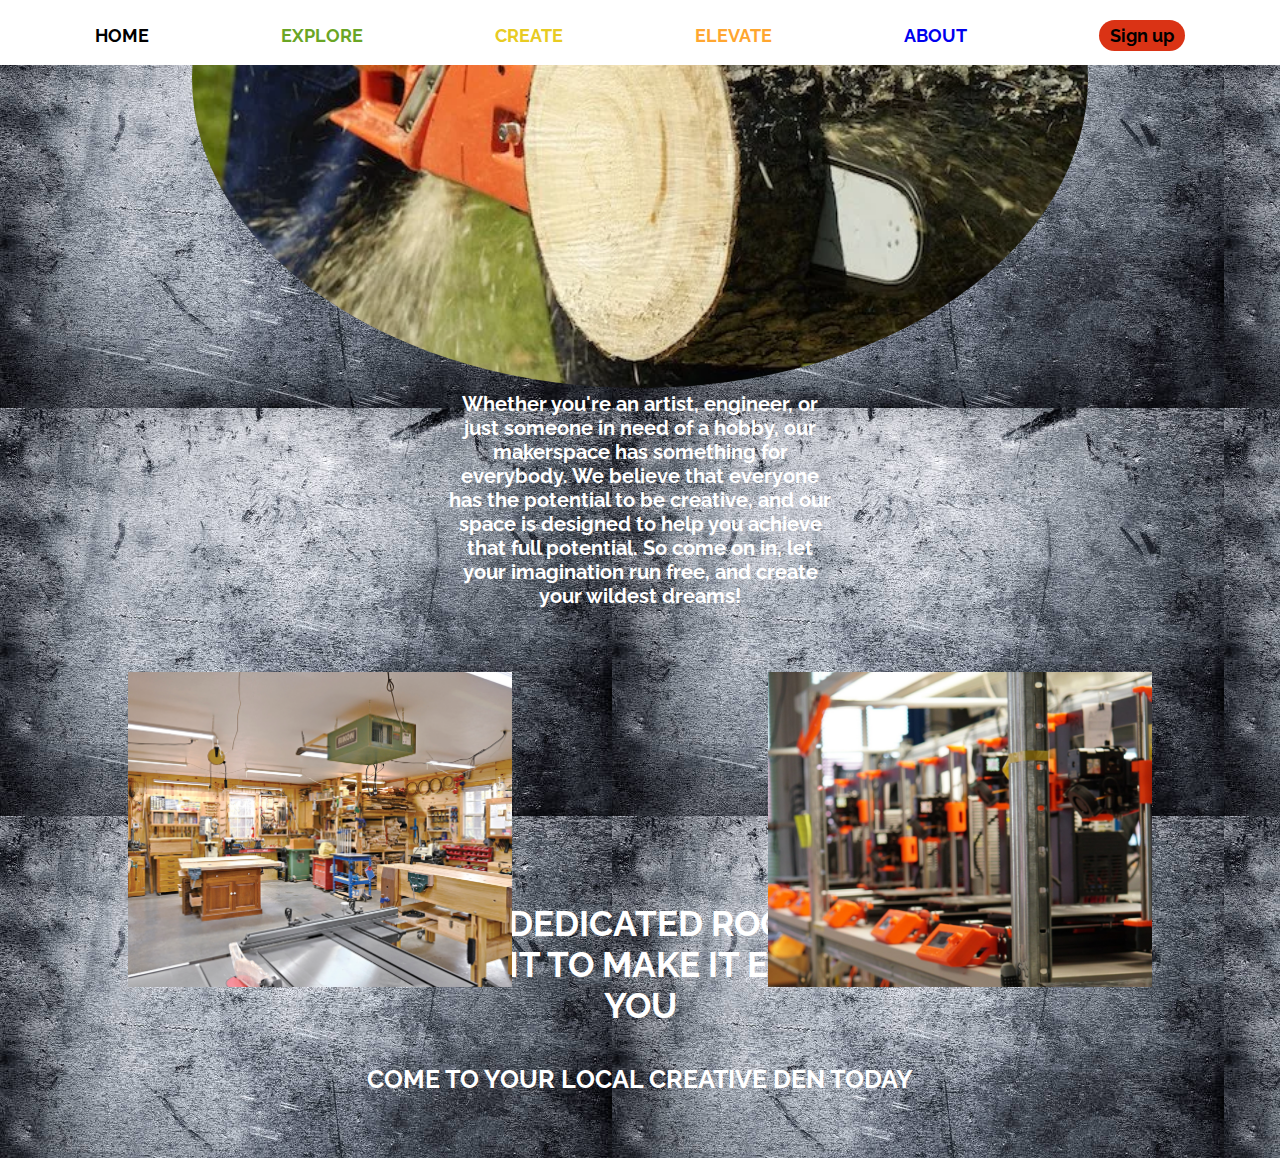
==== create.html @ eea879ff "Add files via upload" ====
<!DOCTYPE html>





<html>
  <head>
    <meta name="viewport" content="width=device-width, initial-scale=1, minimum-scale=1" />

    <link rel="preconnect" href="https://fonts.googleapis.com">
<link rel="preconnect" href="https://fonts.gstatic.com" crossorigin>
<link href="https://fonts.googleapis.com/css2?family=Raleway:wght@100;400;500;700;800&display=swap" rel="stylesheet">

    <link rel="stylesheet" href="styles/create.css">
  </head>
  <body>
    <header class="header">
      <!-- <img src="photos/logo.png" alt="Logo" class="logo">  -->
  
      <nav class="navbar">
        <a href="#" id="Homelink" class="navbarlink navbarelement">
          HOME
        </a>
        <a href="#" id="Explorelink" class="navbarlink navbarelement">
          EXPLORE
        </a>
        <a href="#" id="Createlink" class="navbarlink navbarelement">
          CREATE
        </a> 
        <a href="#" id="Elevatelink" class="navbarlink navbarelement">
          ELEVATE
        </a> 
        <a href="#" id="Aboutlink" class="navbarlink navbarelement">
          ABOUT
        </a> 
        <a href="signup.html" class="navbarelement">
        <button id="signupbuttonnavbar" >Sign up</button>
      </a>
        </nav>
      </header>

      <p id="create">
        CREATE WHAT YOU WANT
      </p>

  <img src="photos/chainsaw2 (1) (1).png" id="chainsaw"> 
  <p id="para1">
    Whether you're an artist, engineer, or just someone in need of a hobby, our makerspace has something for everybody. 
We believe that everyone has the potential to be creative, and our space is designed to help you achieve that full potential. So come on in, let your imagination run free, 
and create your wildest dreams!
  </p>
  <img src="photos/image.png" id="workshop1" class="workshopimg"> 
  <img src="photos/DSC01536-scaled.jpg" class="workshopimg" id="workshop2">
  <p id="sen1">
    WE HAVE DEDICATED ROOMS WITH EQUIPMENT TO MAKE IT EASIER FOR YOU
  </p>
  <p id="sen2">
    COME TO YOUR LOCAL CREATIVE DEN TODAY
  </p>

  </body>
</html>
---- styles/create.css ----
/*Navbar*/


* {

  margin: 0;
  padding: 0;
  box-sizing: border-box;
  font-family: Raleway;
  font-weight: bold;
  text-align: center;
}

.header {
  top: 0;
  width: 100%;
  padding: 20px 0;
  background: white;
  height: 65px;
  position: fixed;
  z-index: 1000;
}


.navbarelement {
  position: relative;
  font-size: 18px;
  text-decoration: none;
  display: inline-block;
  margin-left: 5%;
  margin-right: 5%;
}

.navbarlink::before {
  content: '';
  position: absolute;
  top: 100%;
  left: 0;
  width: 0;
  height: 2px;
  background: black;
  transition: .3s;
}


.navbarlink:hover::before {
  width: 100%;
}



#Homelink {
  font-weight: bold;
  color: black;
}

#Createlink {
  color: rgb(232, 203, 34);
}

#Explorelink {
  color: rgb(106, 165, 37);
}

#Elevatelink {
  color: rgb(255, 166, 48);
}

#signupbuttonnavbar {
  background: rgb(218, 51, 21);
  border-radius: 25px;
  border: none;
  padding-bottom: 5px;
  transition: 0.5s;
  padding-top: 5px;
  padding-right: 11px;
  padding-left: 11px;
  color: #000;
  font-size: 18px;
}

#signupbuttonnavbar:hover {
  color: rgb(218, 51, 21);
  background-color: black;
}



/*Navbar*/


#create {
  width: 30%;
  margin-left: auto;
  margin-right: auto;
  font-size: 20px;
}

body {
  background-image: url("../photos/istockphoto-873788294-612x612.png");
  background-repeat: repeat-x, repeat y;

}

#chainsaw {
  border-radius: 50%;
  margin-top: -20%;
  width: 70%;
}

#para1 {
  width: 30%;
  margin-left: auto;
  margin-right: auto;
  font-size: 20px;
}

#workshop1 {
  margin-top: 5%;
  left: 10%;
}

.workshopimg {
  position: absolute;
  margin-top: 5%;
  width: 30%;
  object-fit: cover;
  height: 35%;
}

#workshop2 {
  margin-top: 5%;
  left: 60%;
}

#sen1 {
  font-size: 35px;
  width: 50%;
  margin-right: auto;
  margin-left: auto;
  margin-top: 23%;
}

#sen2 {
  font-size: 25px;
  width: 50%;
  margin-right: auto;
  margin-left: auto;
  margin-top: 3%;
  margin-bottom: 5%;
}

p {
  color: white;
}



/* #body {
  overflow-y: auto;
} */
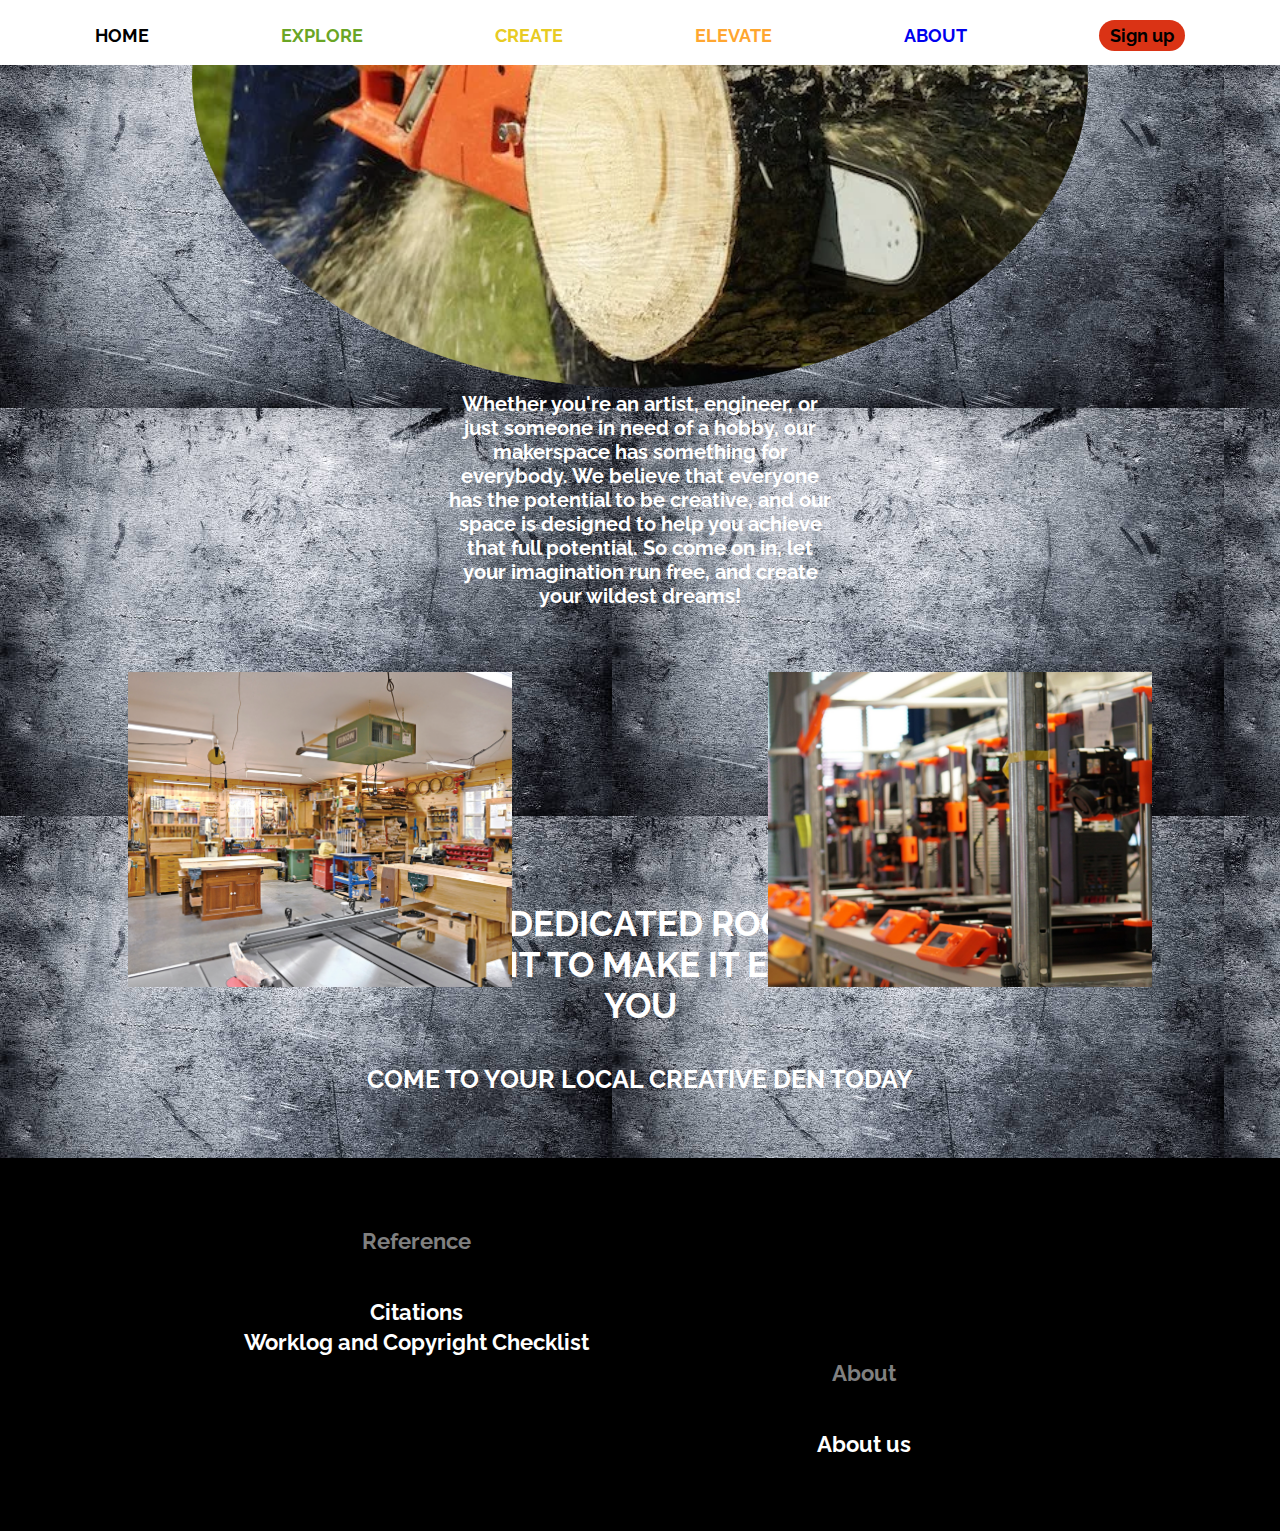
==== commit 008d7d94: "Add files via upload" ====
--- a/create.html
+++ b/create.html
@@ -19,19 +19,19 @@
       <!-- <img src="photos/logo.png" alt="Logo" class="logo">  -->
   
       <nav class="navbar">
-        <a href="#" id="Homelink" class="navbarlink navbarelement">
+        <a href="homepage.html" id="Homelink" class="navbarlink navbarelement">
           HOME
         </a>
-        <a href="#" id="Explorelink" class="navbarlink navbarelement">
+        <a href="explore.html" id="Explorelink" class="navbarlink navbarelement">
           EXPLORE
         </a>
-        <a href="#" id="Createlink" class="navbarlink navbarelement">
+        <a href="create.html" id="Createlink" class="navbarlink navbarelement">
           CREATE
         </a> 
-        <a href="#" id="Elevatelink" class="navbarlink navbarelement">
+        <a href="eleavte.html" id="Elevatelink" class="navbarlink navbarelement">
           ELEVATE
         </a> 
-        <a href="#" id="Aboutlink" class="navbarlink navbarelement">
+        <a href="about.html" id="Aboutlink" class="navbarlink navbarelement">
           ABOUT
         </a> 
         <a href="signup.html" class="navbarelement">
@@ -59,5 +59,19 @@
     COME TO YOUR LOCAL CREATIVE DEN TODAY
   </p>
 
+  <div id="footer">
+    <div id="innerfooter">
+      <div id="references">
+        <h1>Reference</h1>
+        <a href="https://docs.google.com/document/d/1EvyRAw-ELfWha_oj5TVQ88xPjl2VYueuWxNhdaA-JM0/edit?usp=sharing">Citations</a>
+        <a href="https://drive.google.com/file/d/1mr5VRdO8kmmErq58HHez5g8bKKAPUd9Z/view">Worklog and Copyright Checklist</a>
+      </div>
+      <div id="innerfooter2">
+        <div id="about">
+          <h1>About</h1>
+          <a href="about.html">About us</a>
+        </div>
+      </div>
+
   </body>
 </html>--- a/styles/create.css
+++ b/styles/create.css
@@ -156,6 +156,128 @@
 
 
 
-/* #body {
-  overflow-y: auto;
-} */+#footer {
+  z-index: 100000000;
+  /* margin-top: 300%; */
+  width: 100%;
+  display: block;
+  overflow: hidden;
+  padding: 70px 0;
+  box-sizing: border-box;
+  background-color: black;
+}
+
+#innerfooter {
+  margin-top: auto;
+  margin-bottom: auto;
+  display: block;
+  margin-right: auto;
+  margin-left: auto;
+  width: 70%;
+  height: 100%;
+}
+
+#innerfooter #references {
+  z-index: 1000000000000000000000000000000000;
+  width: 50%;
+  margin-right: 20px;
+  /* float: none; */
+  height: 100%;
+}
+
+#innerfooter #references h1 {
+  font-size: 22px;
+  color: grey;
+  display: block;
+  width: 100%;
+  margin-bottom: 10%;
+}
+
+#innerfooter #references a {
+  text-decoration: none;
+  font-size: 22px;
+  color: white;
+  display: block;
+  width: 100%;
+  margin-bottom: 1%;
+}
+
+#innerfooter2 #about {
+  z-index: 1000000000000000000000000000000000;
+  width: 50%;
+  /* margin-left: 20px; */
+  float: right;
+  height: 100%;
+}
+
+#innerfooter2 #about h1 {
+  font-size: 22px;
+  color: grey;
+  display: block;
+  width: 100%;
+  margin-bottom: 10%;
+}
+
+#innerfooter2 #about a {
+  text-decoration: none;
+  font-size: 22px;
+  color: white;
+  display: block;
+  width: 100%;
+  margin-bottom: 1%;
+}
+
+
+
+@media only screen and (max-width: 1125px) {
+  .navbarlink {
+    margin-left: 4%;
+    margin-right: 4%;
+  }
+
+
+
+
+
+}
+
+@media only screen and (max-width: 860px) {
+  .navbarlink {
+    margin-left: 3%;
+    margin-right: 3%;
+  }
+}
+
+@media only screen and (max-width: 717px) {
+  .navbarlink {
+    margin-left: 1.5%;
+    margin-right: 1.5%;
+  }
+}
+
+@media only screen and (max-width: 573px) {
+  .navbar a {
+    font-size: 11px;
+  }
+
+  #signupbuttonnavbar {
+    font-size: 11px;
+  }
+
+}
+
+
+@media only screen and (max-width: 400px) {
+  .navbarlink {
+    margin-left: .5%;
+    margin-right: .5%;
+  }
+
+  .navbar a {
+    font-size: 9px;
+  }
+
+  #signupbuttonnavbar {
+    font-size: 9px;
+  }
+}